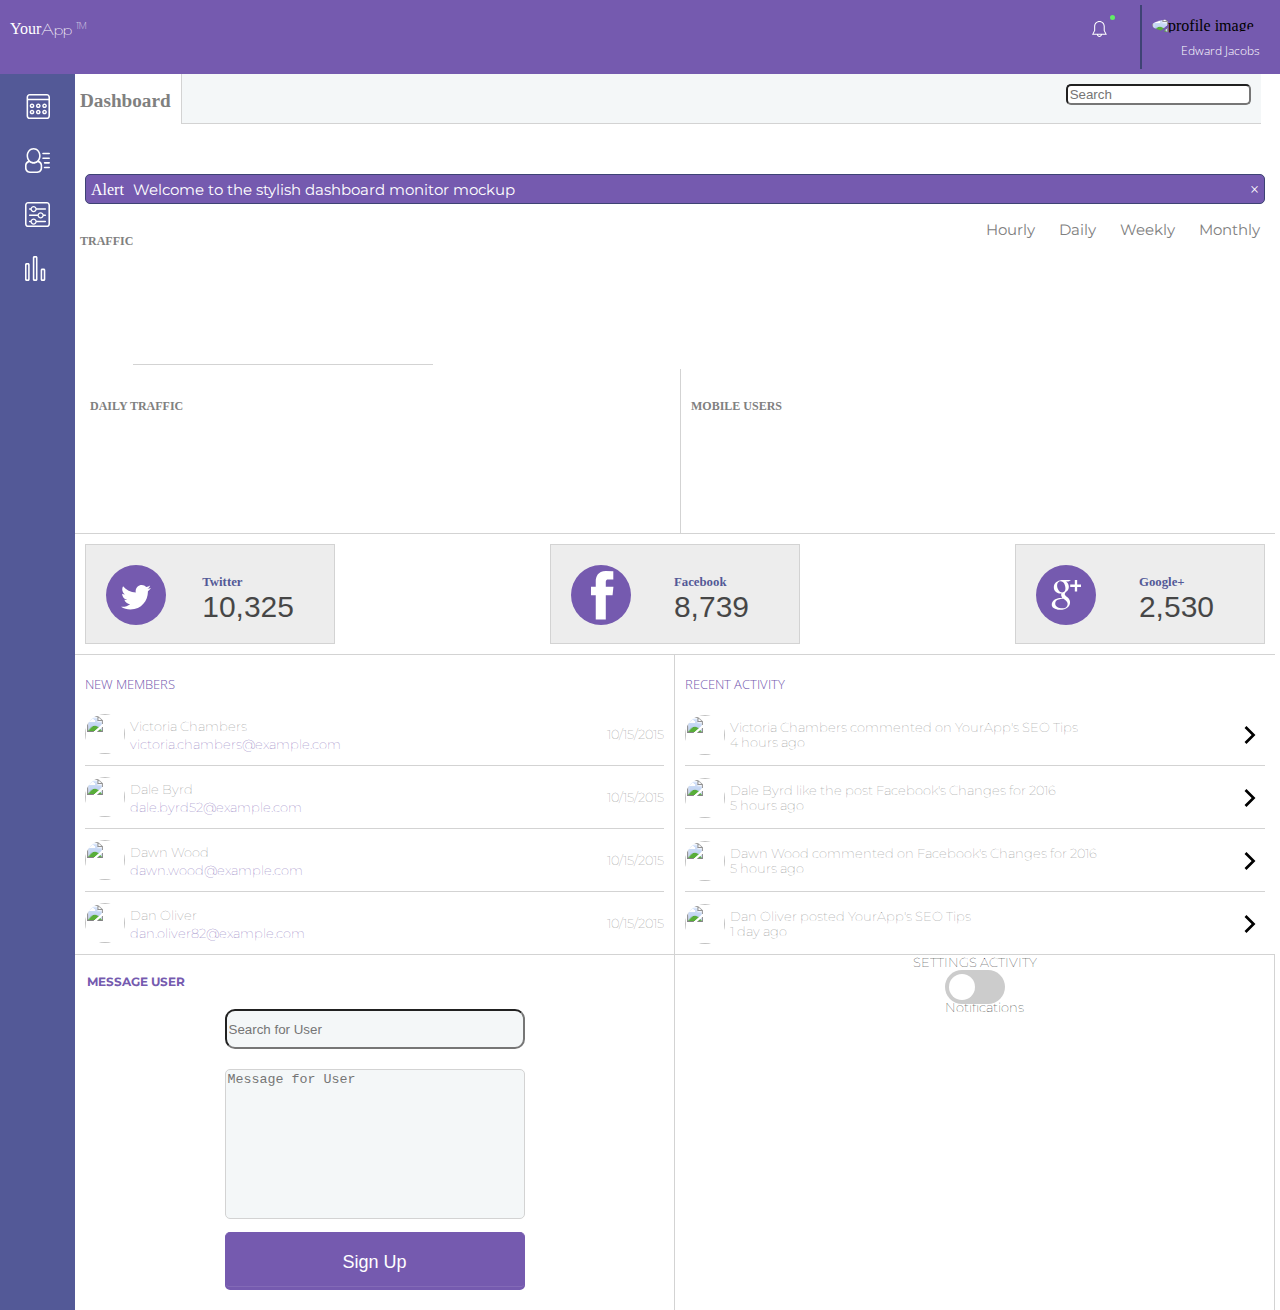
==== web_app_dashboard_v2/index.html @ 20ec3af7 "created search form" ====
<!doctype html>
<html lang="en">

<head>
  <meta charset="utf-8">
  <title>Web App Dashboard</title>
  <meta name="viewport" content="width=device-width, initial-scale=1.0">
  <link rel="stylesheet" href="normalize.css">
  <link rel="stylesheet" href="styles.css">
  <link href="https://fonts.googleapis.com/css?family=Open+Sans" rel="stylesheet">
  <link href='https://fonts.googleapis.com/css?family=Roboto+Slab:700,300' rel='stylesheet' type='text/css'>
  <link href="https://fonts.googleapis.com/css?family=Poiret+One" rel="stylesheet">
  <link href="https://fonts.googleapis.com/css?family=Montserrat" rel="stylesheet">
</head>

<body>

  <!- Header ->
  <header class='main-header'>
    <a class='header-your'>Your</a>
    <a class='header-app'>App
      <sup class='tm-header'>TM</sup>
    </a>
    <div class='header-avatar'>
      <img src="http://placeimg.com/400/400/any" alt="profile image" class="profile-image">
      <a class='name-header'>Edward Jacobs</a>
    </div>

    <div class='bell-container'>
      <span>
        <svg class='bell' xmlns="http://www.w3.org/2000/svg" viewBox="0 0 32 32">
          <path d="M24 18v-8c0-5.5-4.5-10-10-10S4 4.5 4 10v8l-4 8h9.1c.5 2.3 2.5 4 4.9 4s4.4-1.7 4.9-4H28l-4-8zM14 28c-1.3 0-2.4-.8-2.8-2h5.6c-.4 1.2-1.5 2-2.8 2zM3 24l3-6v-8c0-4.4 3.6-8 8-8s8 3.6 8 8v8l3 6H3z"
            fill="#fff" />
        </svg>
        <div class='bell-circle'></div>
      </span>
    </div>
  </header>
  <!- End of header ->

  <!- Main wrapper ->
  <div class='main-wrapper'>
    <!- Sidebar ->
    <div class='sidebar'>
      <nav class='nav-sidebar'>
        <a href='#'>
          <img src='icons/icon-dashboard.svg' alt='dashboard'>
        </a>
        <a href='#'>
          <img src='icons/icon-members.svg' alt='dashboard'>
        </a>
        <a href='#'>
          <img src='icons/icon-settings.svg' alt='dashboard'>
        </a>
        <a href='#'>
          <img src='icons/icon-visits.svg' alt='dashboard'>
        </a>
      </nav>
    </div>
    <!- End of sidebar ->

    <!- Main content div ->
    <div class='main-content'>

      <!- Dashboard Container ->

      <div class='dashboard-nav'>
        <div class='dashboard'>
          <h2>Dashboard</h2>
        </div>

        <form id='searchbox-form' action=''>
          <input id='search-nav' required type='text' placeholder='Search' results='0'>
        </form>
      </div>

      <div class='alert'>
        <span class='text-alert'>Alert</span>
        <span class='text-welcome'>Welcome to the stylish dashboard monitor mockup</span>
        <span class='closebtn' onclick="this.parentElement.style.display='none';">&times;</span>
      </div>

      <!- Traffic Container ->
      <div class='traffic-container'>
        <ul>
          <li>
            <a href='#'>Hourly</a>
            <a href='#'>Daily</a>
            <a href='#'>Weekly</a>
            <a href='#'>Monthly</a>
            <li>
        </ul>
        <div class='chart-title'>
          <h2>TRAFFIC</h2>
        </div>
        <canvas id="lineChart" height: '400' width: '400'></canvas>
      </div>

      <!- Flex container for daily and traffic charts ->
      <div class='container-flex'>
        <!- Daily Traffic container ->
        <div class='container-daily'>
          <div class='chart-title'>
            <h2>DAILY TRAFFIC</h2>
          </div>
          <canvas id="barChart"></canvas>
        </div>

        <!- Mobile container ->
        <div class='container-mobile'>
          <div class='chart-title'>
            <h2>MOBILE USERS</h2>
          </div>
          <canvas id='doughnutChart'></canvas>
        </div>

      </div>
      <!- End of dashboard and traffic container ->


      <!- Social media container ->
      <div class='container-social'>
        <div class='twitter-container'>
          <div class='twitter-stats'>
            <h3>Twitter</h3>
            <p class='twitter-followers'>10,325</p>
          </div>
          <div class='twitter-graphics-container'>
            <div class='twitter-svg-container'>
              <svg class='twitter-logo' xmlns="http://www.w3.org/2000/svg" viewBox="0 0 32 32">
                <path d="M32 3.1c-1.2.5-2.4.9-3.8 1 1.4-.8 2.4-2.1 2.9-3.6-1.3.8-2.7 1.3-4.2 1.6C25.8.8 24 0 22.2 0c-3.6 0-6.6 2.9-6.6 6.6 0 .5.1 1 .2 1.5-5.5-.3-10.3-2.9-13.6-6.9-.6 1-.9 2.1-.9 3.3 0 2.3 1.2 4.3 2.9 5.5-1.1 0-2.1-.3-3-.8v.1c0 3.2 2.3 5.8 5.3 6.4-.6.1-1.1.2-1.7.2-.4 0-.8 0-1.2-.1.8 2.6 3.3 4.5 6.1 4.6-2.2 1.8-5.1 2.8-8.2 2.8-.5 0-1.1 0-1.6-.1 2.9 1.9 6.4 3 10.1 3 12.1 0 18.7-10 18.7-18.7v-.8c1.3-1 2.4-2.2 3.3-3.5z"
                />
              </svg>
            </div>
          </div>
        </div>

        <div class='facebook-container'>
          <div class='facebook-stats'>
            <h3>Facebook</h3>
            <p class='facebook-followers'>8,739</p>
          </div>
          <div class='facebook-graphics-container'>
            <div class='facebook-svg-container'>
              <svg class='facebook-logo' height="56.693" width="56.693" xmlns="http://www.w3.org/2000/svg">
                <path d="M40.43 21.739h-7.645v-5.014c0-1.883 1.248-2.322 2.127-2.322h5.395V6.125l-7.43-.029c-8.248 0-10.125 6.174-10.125 10.125v5.518h-4.77v8.53h4.77v24.137h10.033V30.269h6.77l.875-8.53z"
                />
              </svg>
            </div>
          </div>
        </div>

        <div class='google-container'>
          <div class='google-stats'>
            <h3>Google+</h3>
            <p class='google-followers'>2,530</p>
          </div>
          <div class='google-graphics-container'>
            <div class='google-svg-container'>
              <svg class='google-logo' xmlns="http://www.w3.org/2000/svg" viewBox="0 0 32 32">
                <path d="M17.7 25.7c0-.3 0-.5-.1-.8-.1-.2-.1-.5-.2-.7-.1-.2-.2-.4-.3-.7-.2-.2-.3-.4-.4-.6-.1-.2-.3-.3-.5-.6l-.5-.5c-.1-.1-.3-.3-.6-.5s-.5-.4-.6-.4-.3-.2-.6-.4-.5-.4-.6-.4h-1c-.7 0-1.4 0-2 .1-.7.1-1.4.2-2.1.5-.7.2-1.3.5-1.9.9s-1 .8-1.3 1.4c-.3.6-.5 1.3-.5 2.1 0 .9.2 1.7.7 2.3.5.7 1.1 1.2 1.8 1.6s1.5.7 2.3.9 1.6.3 2.4.3c.8 0 1.5-.1 2.2-.2.7-.2 1.3-.4 1.9-.8.6-.3 1.1-.8 1.4-1.4.3-.6.5-1.3.5-2.1zM15.4 9.1c0-.8-.1-1.6-.3-2.5-.2-.9-.5-1.7-.9-2.5s-.9-1.5-1.6-2c-.7-.5-1.5-.8-2.3-.8-1.2 0-2.1.4-2.8 1.3-.7.9-1 1.9-1 3.2 0 .6.1 1.2.2 1.9s.4 1.3.7 2c.3.7.7 1.3 1.1 1.8.4.5.9 1 1.5 1.3.6.3 1.2.5 1.9.5 1.2 0 2.1-.4 2.7-1.2.5-.7.8-1.7.8-3zM12.9 0h8.4l-2.6 1.5h-2.6c.9.6 1.6 1.4 2.1 2.4S19 6 19 7.1c0 .9-.1 1.8-.4 2.5-.3.7-.7 1.3-1.1 1.8-.4.4-.8.9-1.3 1.2-.4.4-.8.8-1.1 1.2-.3.4-.4.8-.4 1.3 0 .3.1.7.3 1 .2.3.5.6.8.9.3.3.7.6 1.1.9.4.3.8.7 1.2 1.1.4.4.8.8 1.1 1.3.3.5.6 1 .8 1.6.2.6.3 1.3.3 2 0 2.1-.9 3.9-2.7 5.4-1.9 1.7-4.6 2.5-8.1 2.5-.8 0-1.5-.1-2.3-.2-.8-.1-1.6-.3-2.3-.6-.8-.3-1.5-.7-2.1-1.1-.6-.4-1.1-1-1.5-1.7C1 27.6.8 26.9.8 26c0-.8.2-1.6.7-2.6.4-.8 1-1.5 1.8-2.1.8-.6 1.8-1.1 2.8-1.4 1-.3 2-.5 3-.7.9-.1 1.9-.2 2.9-.3-.8-1.1-1.2-2-1.2-2.9v-.5c0-.1.1-.3.1-.4 0-.1.1-.2.2-.4s.1-.3.1-.4c-.5.1-1 .1-1.3.1-1.9 0-3.5-.6-4.9-1.9-1.4-1.3-2-2.8-2-4.7C3 6 3.6 4.4 4.8 3 6 1.7 7.5.8 9.3.4c1.2-.3 2.4-.4 3.6-.4zm19.9 4.9v2.5h-4.9v4.9h-2.5V7.4h-4.9V4.9h4.9V0h2.5v4.9h4.9z"
                />
              </svg>
            </div>
          </div>
        </div>
      </div>
      <!- End of social media container ->

      <!- Members flex container ->
      <div class='members-flex'>
        <!- New members container ->
        <div class='new-members'>
          <h3 id='members-text'>NEW MEMBERS</h3>

          <div class='member-div'>
            <div class='profile-info'>
              <img class='pic' src='https://randomuser.me/api/portraits/women/82.jpg'>
              <div class='contact-info'>
                <p class='name'>Victoria Chambers</p>
                <a class='email' href='victoria.chambers@example.com'>victoria.chambers@example.com</a>
              </div>
            </div>
            <p class='date'>10/15/2015</p>
          </div>

          <div class='member-div'>
            <div class='profile-info'>
              <img class='pic' src='https://randomuser.me/api/portraits/men/81.jpg'>
              <div class='contact-info'>
                <p class='name'>Dale Byrd</p>
                <a class='email' href='dale.byrd52@example.com>'>dale.byrd52@example.com</a>
              </div>
            </div>
            <p class='date'>10/15/2015</p>
          </div>

          <div class='member-div'>
            <div class='profile-info'>
              <img class='pic' src='https://randomuser.me/api/portraits/women/60.jpg'>
              <div class='contact-info'>
                <p class='name'>Dawn Wood</p>
                <a class='email' href='dawn.wood16@example.com>'>dawn.wood@example.com</a>
              </div>
            </div>
            <p class='date'>10/15/2015</p>
          </div>

          <div class='member-div-last'>
            <div class='profile-info'>
              <img class='pic' src='https://randomuser.me/api/portraits/men/25.jpg'>
              <div class='contact-info'>
                <p class='name'>Dan Oliver</p>
                <a class='email' href='dan.oliver82@example.com>'>dan.oliver82@example.com</a>
              </div>
            </div>
            <p class='date'>10/15/2015</p>
          </div>
        </div>
        <!- End of new members div ->

        <!- Recent activity container ->
        <div class='recent-activity'>
          <h3 id='activity-text'>RECENT ACTIVITY</h3>

          <div class='activity-div'>
            <div class='profile-info'>
              <img class='pic' src='https://randomuser.me/api/portraits/men/81.jpg'>
              <div class='contact-info'>
                <p class='comment'>Victoria Chambers commented on YourApp's SEO Tips</p>
                <p class='time'>4 hours ago</p>
              </div>
            </div>
            <img class='chevron' src='[data-uri]'
            />
          </div>

          <div class='activity-div'>
            <div class='profile-info'>
              <img class='pic' src='https://randomuser.me/api/portraits/men/81.jpg'>
              <div class='contact-info'>
                <p class='comment'>Dale Byrd like the post Facebook's Changes for 2016</p>
                <p class='time'>5 hours ago</p>
              </div>
            </div>
            <img src='[data-uri]'
            />
          </div>

          <div class='activity-div'>
            <div class='profile-info'>
              <img class='pic' src='https://randomuser.me/api/portraits/women/60.jpg'>
              <div class='contact-info'>
                <p class='comment'>Dawn Wood commented on Facebook's Changes for 2016</p>
                <p class='time'>5 hours ago</p>
              </div>
            </div>
            <img src='[data-uri]'
            />
          </div>

          <div class='activity-div-last'>
            <div class='profile-info'>
              <img class='pic' src='https://randomuser.me/api/portraits/men/25.jpg'>
              <div class='contact-info'>
                <p class='comment'>Dan Oliver posted YourApp's SEO Tips</p>
                <p class='time'>1 day ago</p>
              </div>
            </div>
            <img src='[data-uri]'
            />
          </div>
        </div>
        <!- End of members flex container ->
      </div>

      <!- Message user container form ->
      <div class='message-settings-flex'>
        <div class='message-div'>
          <form id='message-form' action='index.html' method='post'>

            <legend>
              <h2 class='message-user'>MESSAGE USER</h2>
            </legend>
            <div class='search-user'>
              <input required type='text' id='search-name' name='user_name' placeholder='Search for User'>
            </div>
            <div class='textarea'>
              <textarea id='other' name='user-bio' placeholder='Message for User'></textarea>
            </div>
            <button type="submit">Sign Up</button>
          </form>
        </div>

        <div class='settings-div'>
          <legend>
            <span class='settings-activity'>SETTINGS ACTIVITY</span>
          </legend>

          <form id='settings-form' action='index.html' method='post'>
            <div class='switch-div'>
              <label class='switch'>
                <label class='light'>Send Email Notifications</label>
                <input type='checkbox'>
                <span class='slider round'></span>
              </label>
            </div>
          </form>
        </div>
      </div>












    </div>
    <!- End of main wrapper ->













    <script src='https://cdnjs.cloudflare.com/ajax/libs/Chart.js/2.7.2/Chart.min.js'></script>
    <script src='app.js'></script>

</body>

</html>
---- web_app_dashboard_v2/styles.css ----
* {
  box-sizing: border-box;
}

/*---- Header ----*/

.main-wrapper {
	display: flex;
}

.main-content {
	display: flex;
	flex-direction: column;
	overflow: hidden;
}

.main-header{
	background: #755AAF;
	overflow: hidden;
	padding: 5px 10px;
	z-index: 2;
	width: 100%;
}

.clearfix {
  overflow: auto;
}

.header-your,
.header-app {
	color: #fff;
	float: left;
	padding: 15px 0px 10px 0px;
	text-align: center;
	z-index: 2;
}

.header-app {
	font-family: 'Poiret One', sans-serif;
}

.tm-header {
	font-size: 8px;
}

.header-avatar {
	float: right;
	padding: 10px;
	width: 130px;
	border-left: 2px solid #3e4374;
}

.name-header {
	float: right;
	padding-top: 7px;
	color: #fff;
	font-size: 12px;
	font-family: 'Open Sans', sans-serif;
	font-weight: lighter;
}

.bell-container {
	width: 50px;
	height: 50px;
	float: right;
	text-align: center;
}

.profile-image {
	width: 25px;
	height: 25px;
	border-radius: 50%;
	border-right: 5px;
	padding-top: 2px;
}

body {
	margin: 0;
	padding: 0;
	height: 100%;
}

/*---- Sidebar Navigation ----*/

.sidebar {
	background: #535997;
}

.nav-sidebar {
	width: 60px;
	margin-top: 20px;
	margin-left: 15px;
}

nav img {
	margin: 0 10px 25px 10px;
	width: 25px;
	height: 25px;
}

/*---- Header Icons ----*/

.bell {
	width: 17px;
	height: 17px;
	margin-top: 16px;
}

.bell-circle {
	border-radius: 50%;
	width:5px;
	height:5px;
	float: right;
	margin-top: 10px;
	margin-right: 25px;
	background-color: #61ED66;
}


/*---- Dashboard Search ----*/
.dashboard {
	float: left;
	margin: 0 10px 0 0;
	font-size: .8em;
	color: grey;
}

h2 {
	margin-left: 5px;
}

.dashboard-nav {
	height: 100px;
	display: flex;
	flex-direction: row;
}

#searchbox-form {
	float: right;
	height: 50px;
	width: 90%;
  padding: 10px 0px 10px 20px;
	background: #f4f7f8;
	border-bottom: 1px solid lightgrey;
	border-left: 1px solid lightgrey;
}

#search-nav {
	float: right;
	margin-right: 10px;
	border-radius: 5px;
}

.alert {
  border: 1px solid #3e4374;
	margin-left: 10px;
	margin-right: 10px;
  background-color: #755AAF;
  color: #fff;
  height: 30px;
  border-radius: 5px;
	line-height: 30px;
}

.text-alert {
  padding-left: 5px;
}

.text-welcome {
  font-family: 'Montserrat', sans-serif;
  font-size: 15px;
  padding-left: 5px;
}

.closebtn {
  float: right;
  padding-right: 5px;
}

/*---- Traffic Dashboard Chart ----*/

.traffic-container {
  max-width: 100%;
}

.chart-title {
	padding-top: 20px;
	padding-bottom: 10px;
	float: left;
	font-size: .5em;
	color: grey;
}

#lineChart {
  border-bottom: 1px solid lightgrey;
	padding-bottom: 10px;
}

.traffic-container ul {
	padding-left: 0;
}

.traffic-container li {
  list-style-type: none;
  text-align: center;
}

.traffic-container a {
	font-size: 15px;
  padding: 10px;
	font-family: 'Montserrat', sans-serif;
	text-decoration: none;
	color: grey;
}

.traffic-container a:hover {
	cursor: pointer;
	color: white;
  background-color: #14B897;
	border-radius: 10px;
	opacity: .7;
	transition: .5s ease;
}

/*---- DAILY TRAFFIC CHART ----*/

.container-daily {
	max-width: 100%;
	margin-left: 10px;
	justify-content: center;
	border-bottom: 1px solid lightgrey;
}

/*---- MOBILE CHART ----*/

.container-mobile {
	max-width: 100%;
	justify-content: center;
	padding-left: 5px;
	padding-bottom: 10px;
	border-bottom: 1px solid lightgrey;
}

.container-flex {
	margin-bottom: 10px;
	display: flex;
	flex-direction: column;
}

/*---- SOCIAL STATS ----*/

.container-social {
	max-width: 100%;
	align-items: center;
	display: flex;
	flex-direction: column;
	justify-content: space-between;
	border-bottom: 1px solid lightgrey;
}

.twitter-container {
	margin-left: 10px;
	width: 250px;
	height: 100px;
	border: 1px solid lightgrey;
	align-items: center;
	background-color: #EDEDED;
	margin-bottom: 10px;
}

.twitter-graphics-container {
	width: 200px;
	height: 80px;
	margin-left: 20px;
	margin-top: 20px;
	text-align: center;
}

.twitter-svg-container {
	width: 60px;
	height: 60px;
	background-color: #755AAF;
	border-radius: 50%;
}

.twitter-logo {
	width: 30px;
	height: 30px;
	fill: #fff;
	margin-top: 20px;
}

.twitter-stats {
	float: right;
	padding-right: 40px;
}

h3 {
	font-size: .8em;
	margin: 0 auto;
	margin-top: 30px;
	color: #535997;
}

.twitter-followers {
	font-size: 30px;
	margin-bottom: 30px;
	margin: 0 auto;
	font-family: 'Roboto', sans-serif;
	font-weight: lighter;
	opacity: .7;
}

.facebook-container {
	margin-left: 10px;
	width: 250px;
	height: 100px;
	border: 1px solid lightgrey;
	align-items: center;
	background-color: #EDEDED;
	margin-bottom: 10px;
}

.facebook-graphics-container {
	width: 200px;
	height: 80px;
	margin-left: 20px;
	margin-top: 20px;
	text-align: center;
}

.facebook-svg-container {
	width: 60px;
	height: 60px;
	background-color: #755AAF;
	border-radius: 50%;
}

.facebook-logo {
	fill: #fff;
}

.facebook-stats {
	float: right;
	padding-right: 50px;
}

.facebook-followers {
	font-size: 30px;
	margin-bottom: 30px;
	margin: 0 auto;
	font-family: 'Roboto', sans-serif;
	font-weight: lighter;
	opacity: .7;
}

.google-container {
	margin-left: 10px;
	width: 250px;
	height: 100px;
	border: 1px solid lightgrey;
	align-items: center;
	background-color: #EDEDED;
	margin-bottom: 10px;
}

.google-graphics-container {
	width: 200px;
	height: 80px;
	margin-left: 20px;
	margin-top: 20px;
	text-align: center;
}

.google-svg-container {
	width: 60px;
	height: 60px;
	background-color: #755AAF;
	border-radius: 50%;
}

.google-logo {
	width: 30px;
	height: 30px;
	fill: #fff;
	margin-top: 15px;
}

.google-stats {
	float: right;
	padding-right: 50px;
}

#members-header {
	float: left;
	font-size: .8em;
	margin: 0 auto;
	margin-top: 30px;
	color: #535997;
}

.google-followers {
	font-size: 30px;
	margin-bottom: 30px;
	margin: 0 auto;
	font-family: 'Roboto', sans-serif;
	font-weight: lighter;
	opacity: .7;
}

/*---- New Members and Recent Activity ----*/

.new-members {	
	max-width: 100%;
	border-right: 1px solid lightgrey;
	border-bottom: 1px solid lightgrey;
	font-weight: lighter;
	padding-left: 10px;
	display: flex;
	flex-direction: column;
	justify-content: space-between;
	font-family: 'Open Sans', sans-serif;
}

.recent-activity {
	max-width: 100%;
	padding-left: 10px;
	border-bottom: 1px solid lightgrey;
	font-weight: lighter;
	display: flex;
	flex-direction: column;
	justify-content: space-between;
	border-bottom: 1px solid lightgrey;

}

.member-div,
.activity-div {
	margin: 0 10px 10px 0;
	padding-bottom: 10px;
	display: flex;
	flex-direction: row;
	justify-content: space-between;
	font-family: 'Montserrat', sans-serif;
	border-bottom: 1px solid lightgrey;
}

.member-div-last {
	margin: 0 10px 10px 0;
	display: flex;
	flex-direction: row;
	justify-content: space-between;
	font-family: 'Montserrat', sans-serif;
	border-bottom: none;
}

.activity-div-last {
	margin: 0 10px 10px 0;
	display: flex;
	flex-direction: row;
	justify-content: space-between;
	font-family: 'Montserrat', sans-serif;
	border-bottom: none;
}

.profile-info {
	display: flex;
}

.contact-info {
	padding-top: 5px;

}

.pic {
	width: 40px;
	height: 40px;
	border-radius: 50%;
	margin-right: 5px;
}

#members-text,
#activity-text {
	margin: 20px 0 20px 0;
	text-align: left;
	font-weight: lighter;
	font-size: .8em;
	color: #755AAF;
}

.date {
	font-size: .8em;
	color: grey;
}

.name {
	text-align: left;
	margin: 0 auto;
	font-family: 'Montserrat', sans-serif;
	font-size: .8em;
	color: grey;
}

.email {
	text-decoration: none;
	font-family: 'Montserrat', sans-serif;
	font-size: .8em;
	color: #755AAF;
}

.comment {
	text-align: left;
	margin: 0 auto;
	font-family: 'Montserrat', sans-serif;
	font-size: .8em;
	color: grey;
}

.time {
	color: grey;
	font-family: 'Montserrat', sans-serif;
	font-size: .8em;
	margin: 0 auto;
}

img .chevron {
	fill: #535997; 
}

/*---- Message Search Form ----*/

.message-settings-flex {
	display: flex;
	flex-direction: column;
}

.message-div {
	width: 100%;
	font-family: 'Montserrat', sans-serif;
	font-weight: lighter;
	font-size: .8em;
	border-right: 1px solid lightgrey;
	text-align: center;
	
}

#message-form {
	margin: 10px auto;
	background: #fff;
}

#search-name {
	width: 300px;
	height: 40px;
	margin-bottom: 20px;
	border-radius: 10px;
	background-color: #f4f7f8;
}

.message-user {
	margin: 20px 0 20px 10px;
	font-size: .9em;
	font-family: 'Montserrat', sans-serif;
	color: #755AAF;
	text-align: left;
}

button {
  padding: 19px 39px 35px 39px;
  color: #FFF;
  background-color: #755AAF;
  font-size: 18px;
  text-align: center;
  font-style: normal;
  border-radius: 5px;
	width: 300px;
	height: 50px;
  border: 1px solid #755AAF;
  border-width: 1px 1px 3px;
  box-shadow: 0 -1px 0 rgba(255,255,255,0.1) inset;
  margin-bottom: 10px;
  opacity: 1;
  transition: 1s;
}

textarea {
	border-radius: 5px;
	width: 300px;
	height: 150px;
	background-color: #f4f7f8;
	border: 1px solid lightgrey;
	margin-bottom: 10px;
}

.settings-div {
	width: 100%;	
	font-family: 'Montserrat', sans-serif;
	font-weight: lighter;
	font-size: .8em;
	border-right: 1px solid lightgrey;
	text-align: center;
}

/*---- Settings Form ----*/

/* The switch - the box around the slider */
.switch {
  position: relative;
  display: inline-block;
  width: 60px;
  height: 34px;
}

.settings-activity {
	text-align: left;
}

/* Hide default HTML checkbox */
.switch input {display:none;}

.switch-div {
	display: inline;
}
/* The slider */
.slider {
  position: absolute;
  cursor: pointer;
  top: 0;
  left: 0;
  right: 0;
  bottom: 0;
  background-color: #ccc;
  -webkit-transition: .4s;
  transition: .4s;
}

.slider:before {
  position: absolute;
  content: "";
  height: 26px;
  width: 26px;
  left: 4px;
  bottom: 4px;
  background-color: white;
  -webkit-transition: .4s;
  transition: .4s;
}

input:checked + .slider {
  background-color: #2196F3;
}

input:focus + .slider {
  box-shadow: 0 0 1px #2196F3;
}

input:checked + .slider:before {
  -webkit-transform: translateX(26px);
  -ms-transform: translateX(26px);
  transform: translateX(26px);
}

/* Rounded sliders */
.slider.round {
  border-radius: 34px;
}

.slider.round:before {
  border-radius: 50%;
}

/*---- Media ----*/

 @media (min-width: 768px) {
	.traffic-container ul {
		list-style-type: none;
		float: right;
		padding-right: 5px;
	}
	.container-daily {
		width: 50%;
		border-bottom: none;
	}
	.container-mobile {
		width: 50%;
		border-left: 1px solid lightgrey;
		border-bottom: none;
	}
	.container-flex {
		display: flex;
		flex-direction: row;
		border-bottom: 1px solid lightgrey;
	}
	.container-social {
		max-width: 100%;
		margin-right: 0 auto;
		display: flex;
		flex-direction: row;
		justify-content: space-between;
	}
	.google-container {
		margin: 0 10px 10px 10px;
		width: 250px;
		height: 100px;
		border: 1px solid lightgrey;
		align-items: center;
		background-color: #EDEDED;
	}
	.new-members {
		width: 600px;
		height: 300px;
		border-right: 1px solid lightgrey;
		border-bottom: 1px solid lightgrey;
		font-weight: lighter;
		margin-right: 0 auto;
		display: flex;
		flex-direction: column;
	}
	.recent-activity {
		width: 600px;
		height: 300px;
		font-weight: lighter;
		margin-left: 0;
		display: flex;
		flex-direction: column;
		justify-content: space-between;
		font-family: 'Open Sans', sans-serif;
		border-bottom: 1px solid lightgrey;
		font-weight: lighter;
		padding-left: 10px;
	}
	.members-flex {
		display: flex;
		flex-direction: row;
	}
	textarea {
		resize: none;
	}
	.message-settings-flex {
		display: flex;
		flex-direction: row;
	}
	.settings-div,
	.message-div {
		width: 50%;
		font-family: 'Montserrat', sans-serif;
		font-weight: lighter;
		font-size: .8em;
		border-right: 1px solid lightgrey;
		text-align: center;
	}
}

@media (min-width: 1024px) {

}
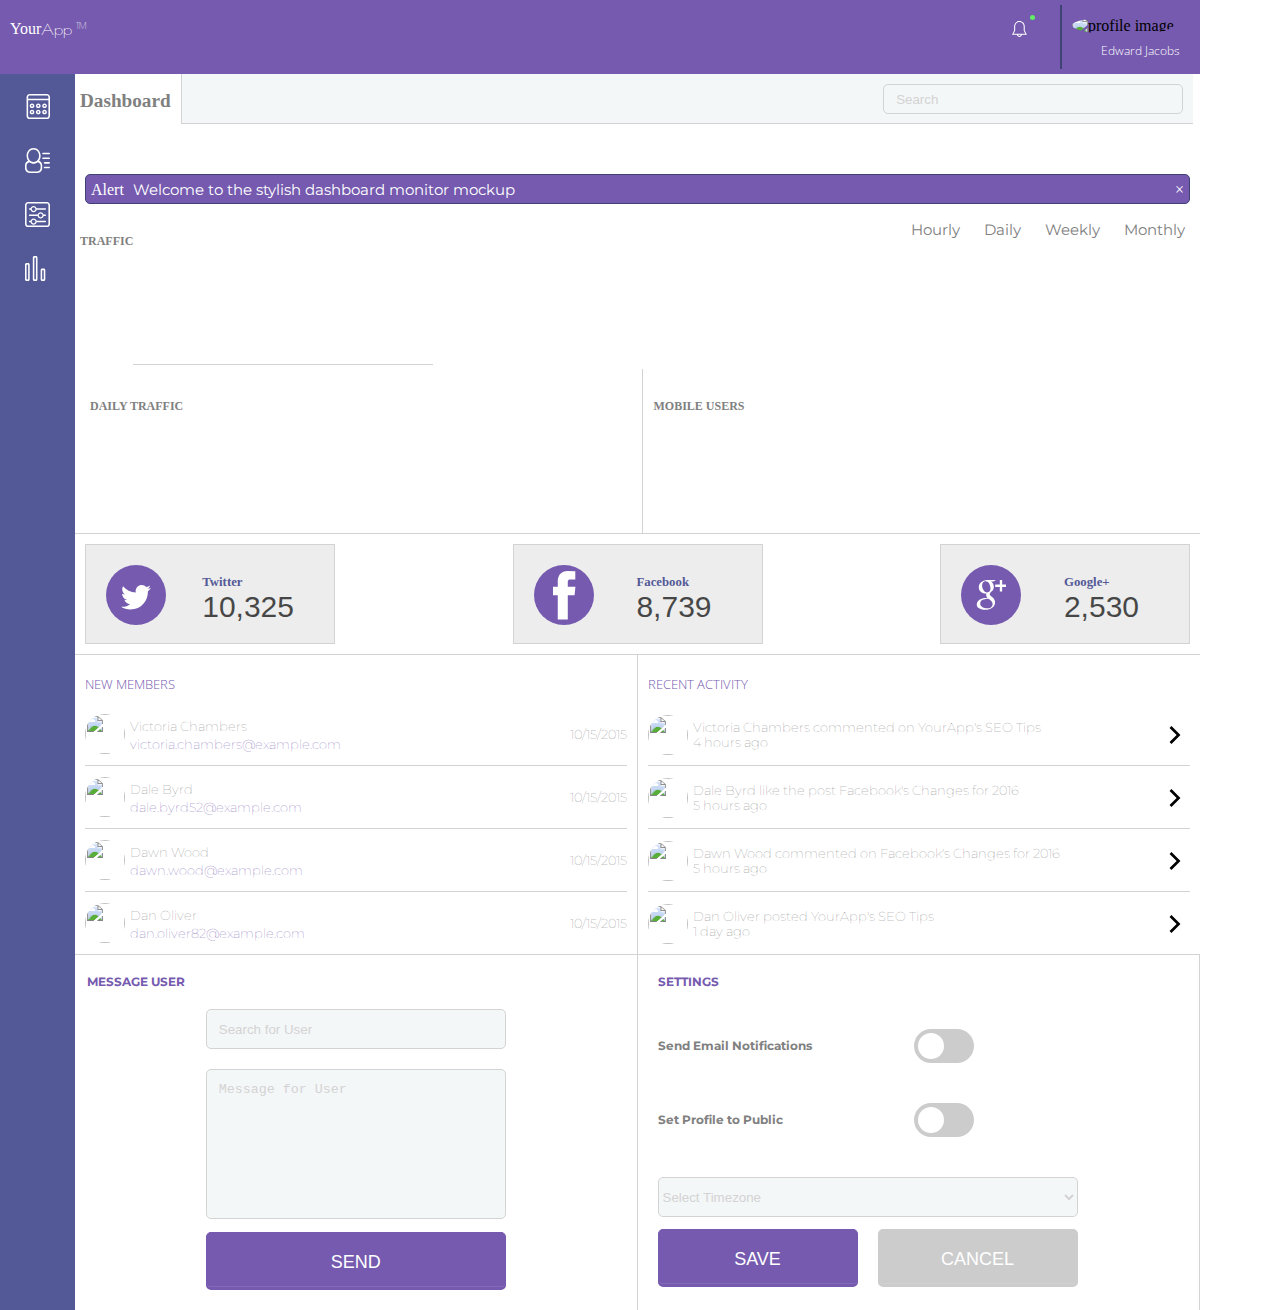
==== commit 8f17d7fc: "added settings container" ====
--- a/web_app_dashboard_v2/index.html
+++ b/web_app_dashboard_v2/index.html
@@ -288,23 +288,55 @@
             <div class='textarea'>
               <textarea id='other' name='user-bio' placeholder='Message for User'></textarea>
             </div>
-            <button type="submit">Sign Up</button>
+            <button type="submit">SEND</button>
           </form>
         </div>
 
         <div class='settings-div'>
-          <legend>
-            <span class='settings-activity'>SETTINGS ACTIVITY</span>
-          </legend>
+          <!- Settings div ->
+
+          <h2 class='settings-activity'>SETTINGS</h2>
+
 
           <form id='settings-form' action='index.html' method='post'>
             <div class='switch-div'>
+              <h2 class='light'>Send Email Notifications</h2>
               <label class='switch'>
-                <label class='light'>Send Email Notifications</label>
+                <input type='checkbox'>
+                <span class='slider round'></span>
+                <span class='slider-inner'></span>
+              </label>
+            </div>
+
+            <div class='switch-div'>
+              <h2 class='light'>Set Profile to Public</h2>
+              <label class='switch'>
                 <input type='checkbox'>
                 <span class='slider round'></span>
               </label>
             </div>
+
+            <div class='dropdown-button-div'>
+              <div class='select-timezone'>
+                <select id='timezone' name='user_timezone' class='input-text'>
+                  <option disabled selected='selected'>Select Timezone</option>
+                  <option value="UTC-11">Samoa Standard Time</option>
+                  <option value="UTC-10">Hawaii-Aleutian Standard Time</option>
+                  <option value="UTC-9">Alaska Standard Time</option>
+                  <option value="UTC-7">Mountain Standard Time</option>
+                  <option value="UTC-5">Eastern Standard Time</option>
+                  <option value="UTC-4">Atlantic Standard Time</option>
+                  <option value="UTC+10">Chamorro Standard Time</option>
+                  <option value="UTC+12">Wake Island Time Zone</option>
+                  <option value="UTC-8">Pacific Standard Time</option>
+                </select>
+              </div>
+
+              <div class='btn-group'>
+                <button class='save' type="save">SAVE</button>
+                <button class='cancel' type="cancel">CANCEL</button>
+              </div>
+            </div>
           </form>
         </div>
       </div>
--- a/web_app_dashboard_v2/styles.css
+++ b/web_app_dashboard_v2/styles.css
@@ -1,5 +1,9 @@
 * {
   box-sizing: border-box;
+}
+
+body {
+	max-width: 1200px;
 }
 
 /*---- Header ----*/
@@ -148,6 +152,7 @@
 #search-nav {
 	float: right;
 	margin-right: 10px;
+	
 	border-radius: 5px;
 }
 
@@ -535,7 +540,7 @@
 }
 
 .message-div {
-	width: 100%;
+	max-width: 600px;
 	font-family: 'Montserrat', sans-serif;
 	font-weight: lighter;
 	font-size: .8em;
@@ -553,7 +558,7 @@
 	width: 300px;
 	height: 40px;
 	margin-bottom: 20px;
-	border-radius: 10px;
+	border-radius: 5px;
 	background-color: #f4f7f8;
 }
 
@@ -592,13 +597,13 @@
 	margin-bottom: 10px;
 }
 
-.settings-div {
-	width: 100%;	
-	font-family: 'Montserrat', sans-serif;
-	font-weight: lighter;
-	font-size: .8em;
-	border-right: 1px solid lightgrey;
-	text-align: center;
+::placeholder {
+	color: lightgrey;
+	padding-left: 10px;
+}
+
+textarea::placeholder {
+	padding-top: 10px;
 }
 
 /*---- Settings Form ----*/
@@ -612,7 +617,11 @@
 }
 
 .settings-activity {
-	text-align: left;
+	margin: 20px 0 20px 0;
+	padding-left: 20px;
+	font-size: .9em;
+	text-align: left;
+	color: #755AAF;
 }
 
 /* Hide default HTML checkbox */
@@ -646,8 +655,14 @@
   transition: .4s;
 }
 
+.slider-inner:before {
+	content: 'ON';
+	padding-left: 10px;
+	color: #fff;
+}
+
 input:checked + .slider {
-  background-color: #2196F3;
+	background-color: #2196F3;
 }
 
 input:focus + .slider {
@@ -657,16 +672,113 @@
 input:checked + .slider:before {
   -webkit-transform: translateX(26px);
   -ms-transform: translateX(26px);
-  transform: translateX(26px);
+	transform: translateX(26px);
 }
 
 /* Rounded sliders */
 .slider.round {
-  border-radius: 34px;
+	border-radius: 34px;
+	text-align: left;
 }
 
 .slider.round:before {
   border-radius: 50%;
+}
+
+.light {
+	font-size: .9em;
+	padding: 10px 10px 0 0;
+	margin: 0;
+	text-align: left;
+	font-family: 'Montserrat', sans-serif;
+	color: grey;
+}
+
+.settings-div {
+	max-width: 600px;	
+	font-family: 'Montserrat', sans-serif;
+	font-weight: lighter;
+	font-size: .8em;
+	border-right: 1px solid lightgrey;
+	display: flex;
+	flex-direction: column;
+}
+
+.switch-div {
+	max-width: 60%;
+	display: flex;
+	flex-direction: row;
+	justify-content: space-between;
+	padding: 20px 0 20px 20px;
+}
+
+input[type='text'],
+select {
+	border-radius: 5px;
+	width: 300px;
+	height: 30px;
+	background-color: #f4f7f8;
+	border: 1px solid lightgrey;
+	margin-bottom: 10px;
+}
+
+.select-timezone {
+	text-align: left;
+	display: flex;
+	padding: 20px 0 12px 0;
+}
+
+.input-text {
+	color: lightgrey;
+	height: 40px;
+	margin-bottom: 0;
+	width: 420px;
+}
+
+.dropdown-button-div {
+	text-align: left;
+	margin-left: 20px;
+	margin-right: 20px;
+
+}
+
+.btn-group  {
+	text-align: left;
+	display: flex;
+	flex-direction: row;
+}
+
+button.save {
+	margin-right: 10px;
+	margin-left: 0;
+	background-color: #755AAF;
+	border: 1px solid #755AAF;
+  border-width: 1px 1px 3px;
+  box-shadow: 0 -1px 0 rgba(255,255,255,0.1) inset;
+  opacity: 1;
+  transition: 1s;
+}
+
+button.cancel {
+	margin-left: 10px;
+	background-color: #ccc;
+	border: 1px solid #ccc;
+  border-width: 1px 1px 3px;
+  box-shadow: 0 -1px 0 rgba(255,255,255,0.1) inset;
+  opacity: 1;
+  transition: 1s;
+}
+
+button.save,
+button.cancel {
+	padding: 19px 39px 35px 39px;
+  color: #FFF;
+  font-size: 18px;
+  text-align: center;
+  font-style: normal;
+  border-radius: 5px;
+	width: 200px;
+	height: 50px;
 }
 
 /*---- Media ----*/
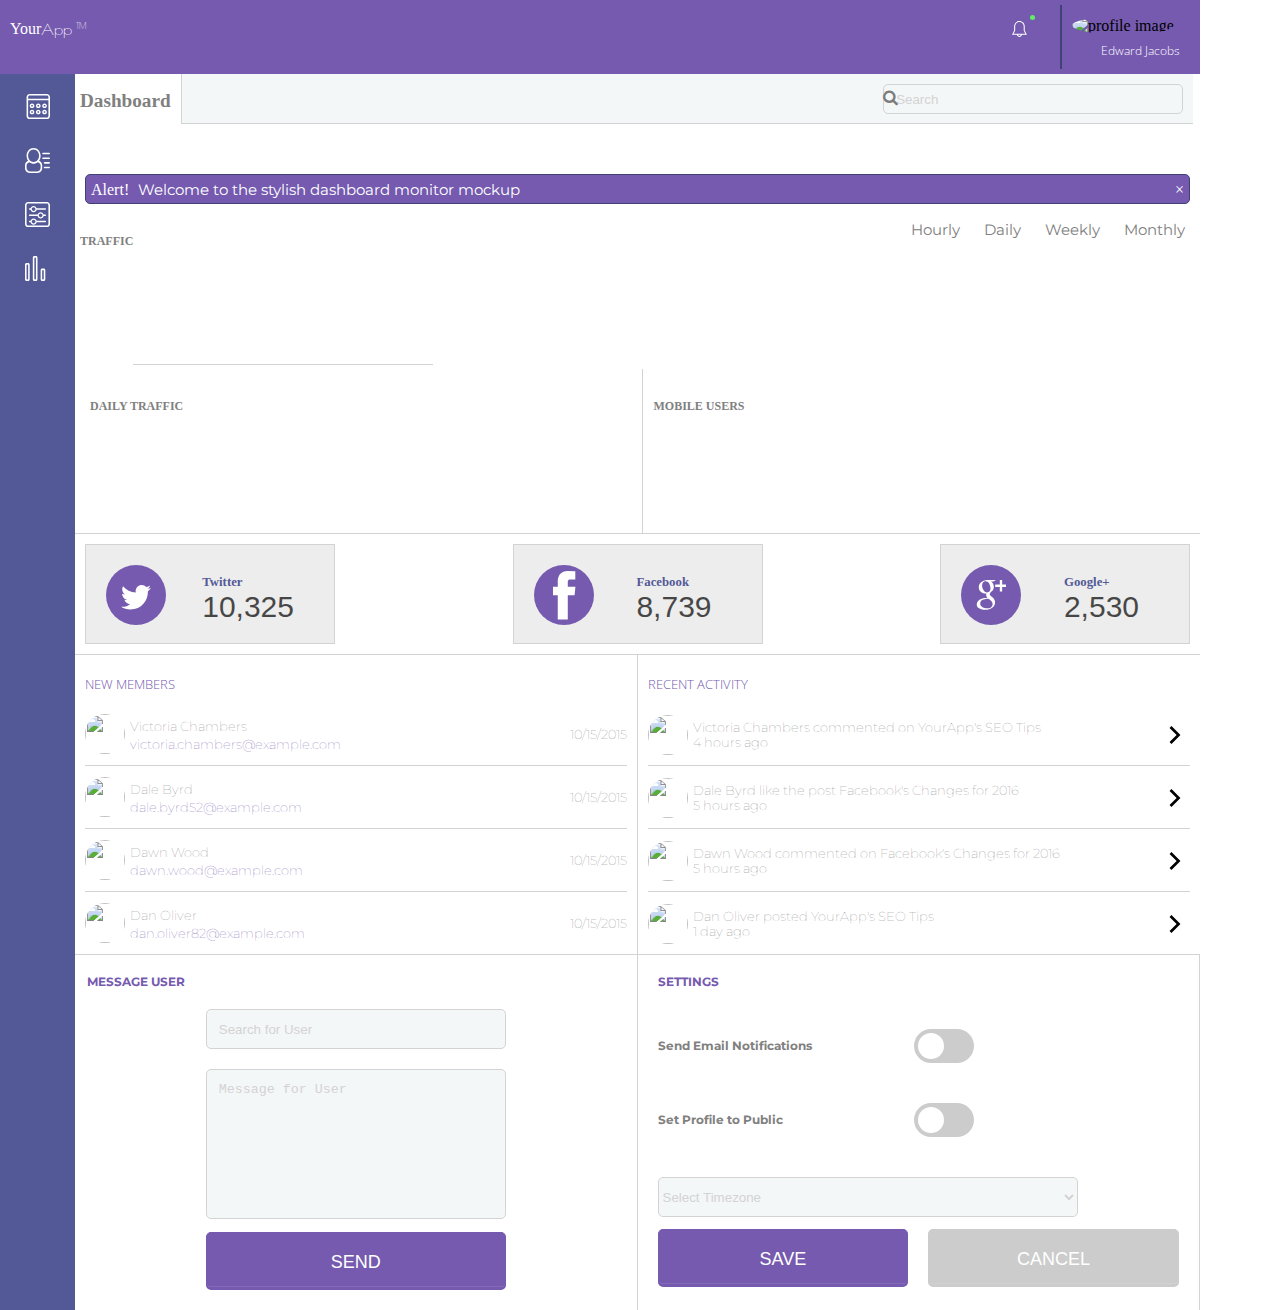
==== commit fa4e128e: "search box update" ====
--- a/web_app_dashboard_v2/index.html
+++ b/web_app_dashboard_v2/index.html
@@ -11,6 +11,7 @@
   <link href='https://fonts.googleapis.com/css?family=Roboto+Slab:700,300' rel='stylesheet' type='text/css'>
   <link href="https://fonts.googleapis.com/css?family=Poiret+One" rel="stylesheet">
   <link href="https://fonts.googleapis.com/css?family=Montserrat" rel="stylesheet">
+  <link href="https://maxcdn.bootstrapcdn.com/font-awesome/4.2.0/css/font-awesome.min.css" rel="stylesheet" />
 </head>
 
 <body>
@@ -70,12 +71,15 @@
         </div>
 
         <form id='searchbox-form' action=''>
-          <input id='search-nav' required type='text' placeholder='Search' results='0'>
+          <div class='searchbox-div'>
+            <input id="search-nav" required type='text' placeholder='Search' results='0'/>
+            <i id="filtersubmit" class="fa fa-search"></i>
+          </div>
         </form>
       </div>
 
       <div class='alert'>
-        <span class='text-alert'>Alert</span>
+        <span class='text-alert'>Alert!</span>
         <span class='text-welcome'>Welcome to the stylish dashboard monitor mockup</span>
         <span class='closebtn' onclick="this.parentElement.style.display='none';">&times;</span>
       </div>
@@ -288,7 +292,7 @@
             <div class='textarea'>
               <textarea id='other' name='user-bio' placeholder='Message for User'></textarea>
             </div>
-            <button type="submit">SEND</button>
+            <button class='send' type="submit">SEND</button>
           </form>
         </div>
 
@@ -365,8 +369,7 @@
 
 
 
-
-
+    <script src="https://ajax.googleapis.com/ajax/libs/jquery/2.1.1/jquery.min.js"></script>
     <script src='https://cdnjs.cloudflare.com/ajax/libs/Chart.js/2.7.2/Chart.min.js'></script>
     <script src='app.js'></script>
 
--- a/web_app_dashboard_v2/styles.css
+++ b/web_app_dashboard_v2/styles.css
@@ -4,6 +4,9 @@
 
 body {
 	max-width: 1200px;
+	margin: 0;
+	padding: 0;
+	height: 100%;
 }
 
 /*---- Header ----*/
@@ -18,11 +21,10 @@
 	overflow: hidden;
 }
 
-.main-header{
+.main-header {
 	background: #755AAF;
 	overflow: hidden;
 	padding: 5px 10px;
-	z-index: 2;
 	width: 100%;
 }
 
@@ -36,7 +38,6 @@
 	float: left;
 	padding: 15px 0px 10px 0px;
 	text-align: center;
-	z-index: 2;
 }
 
 .header-app {
@@ -78,29 +79,12 @@
 	padding-top: 2px;
 }
 
-body {
-	margin: 0;
-	padding: 0;
-	height: 100%;
-}
-
 /*---- Sidebar Navigation ----*/
 
-.sidebar {
-	background: #535997;
-}
-
-.nav-sidebar {
-	width: 60px;
-	margin-top: 20px;
-	margin-left: 15px;
-}
-
-nav img {
-	margin: 0 10px 25px 10px;
-	width: 25px;
-	height: 25px;
-}
+
+
+
+
 
 /*---- Header Icons ----*/
 
@@ -149,11 +133,24 @@
 	border-left: 1px solid lightgrey;
 }
 
+.searchbox-div {
+	
+}
+
 #search-nav {
 	float: right;
 	margin-right: 10px;
-	
 	border-radius: 5px;
+}
+
+#filtersubmit {
+	float: right;
+  z-index: 1;
+	top: 1px;
+  color: #7B7B7B;
+  cursor: pointer;
+	width: 0;
+	padding-top: 5px;
 }
 
 .alert {
@@ -221,9 +218,9 @@
 .traffic-container a:hover {
 	cursor: pointer;
 	color: white;
-  background-color: #14B897;
+	background-color: #755AAF;
 	border-radius: 10px;
-	opacity: .7;
+	opacity: .5;
 	transition: .5s ease;
 }
 
@@ -771,19 +768,34 @@
 
 button.save,
 button.cancel {
+	width: 50%;
 	padding: 19px 39px 35px 39px;
   color: #FFF;
   font-size: 18px;
   text-align: center;
   font-style: normal;
   border-radius: 5px;
-	width: 200px;
+	
 	height: 50px;
 }
 
 /*---- Media ----*/
 
  @media (min-width: 768px) {
+	
+	.sidebar {
+		background: #535997;
+	}
+	.nav-sidebar {
+		width: 60px;
+		margin-top: 20px;
+		margin-left: 15px;
+	}
+	nav img {
+		margin: 0 10px 25px 10px;
+		width: 25px;
+		height: 25px;
+	}
 	.traffic-container ul {
 		list-style-type: none;
 		float: right;
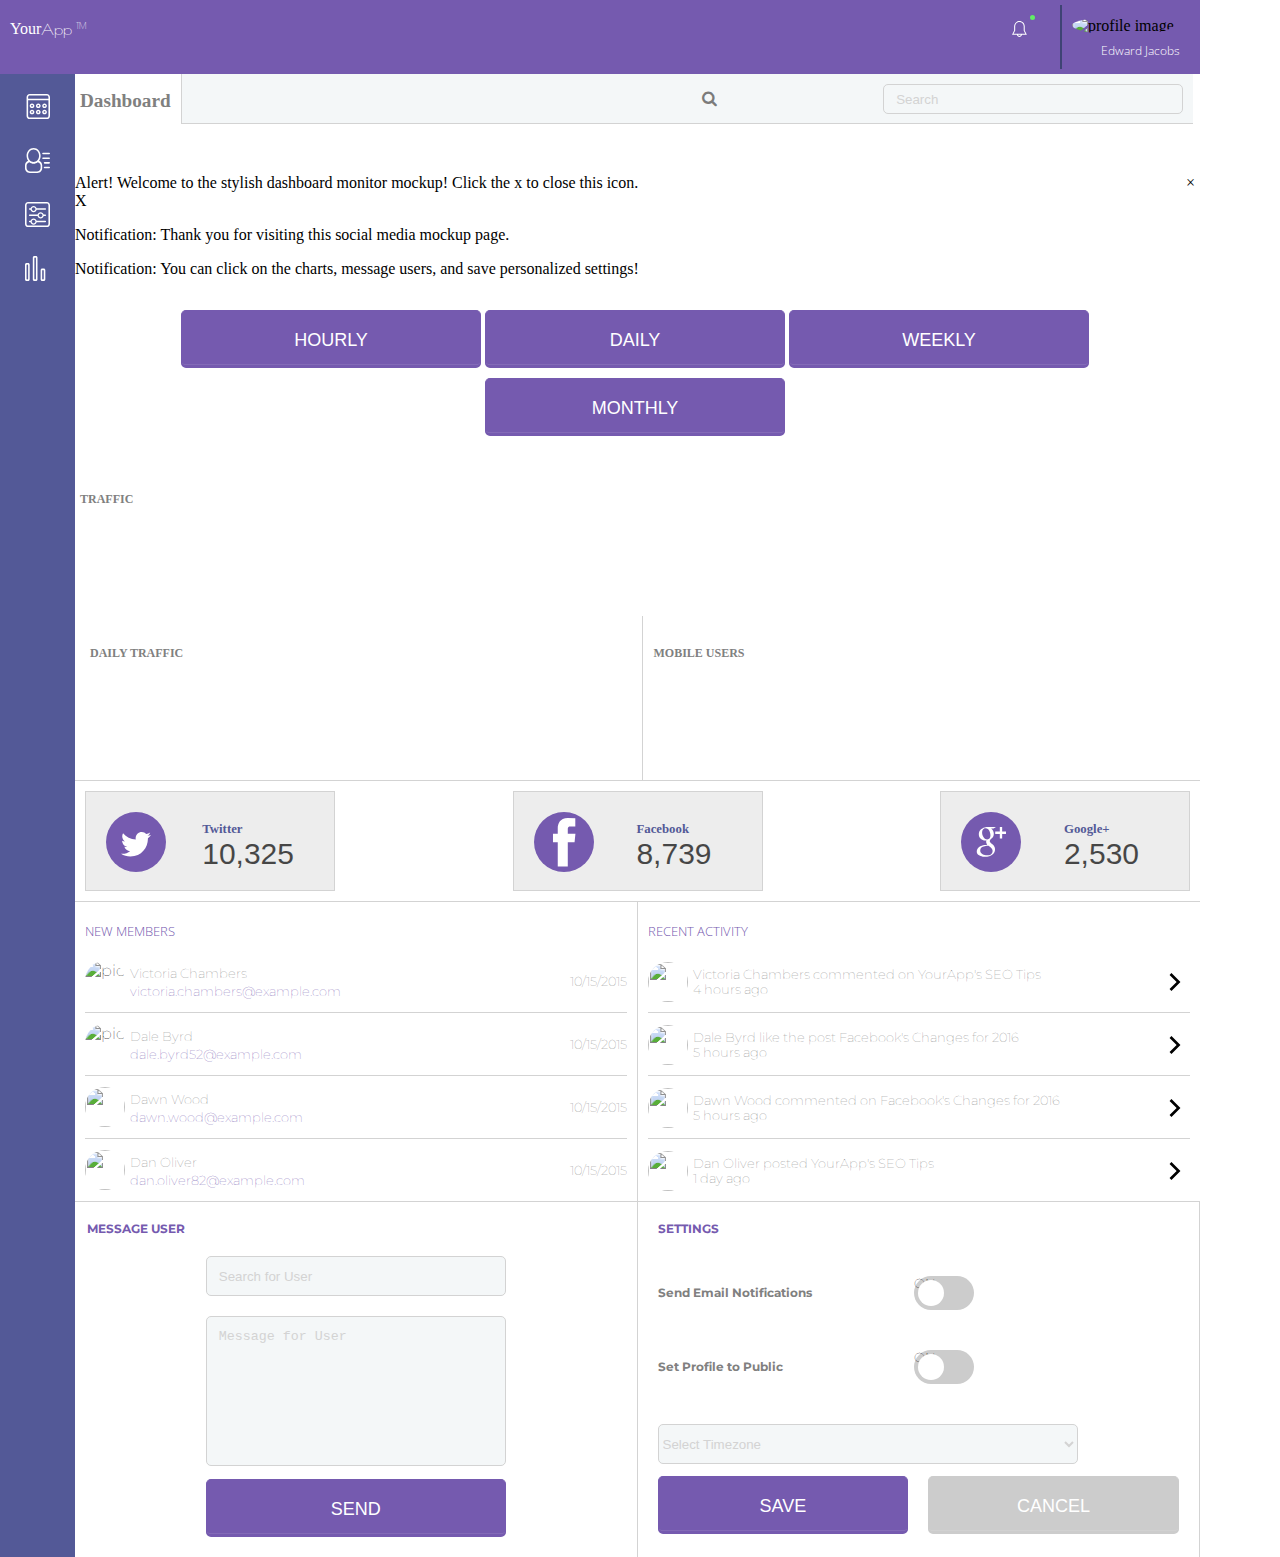
==== commit 42bd5624: "fixing errors" ====
--- a/web_app_dashboard_v2/index.html
+++ b/web_app_dashboard_v2/index.html
@@ -12,11 +12,13 @@
   <link href="https://fonts.googleapis.com/css?family=Poiret+One" rel="stylesheet">
   <link href="https://fonts.googleapis.com/css?family=Montserrat" rel="stylesheet">
   <link href="https://maxcdn.bootstrapcdn.com/font-awesome/4.2.0/css/font-awesome.min.css" rel="stylesheet" />
+
+
 </head>
 
 <body>
 
-  <!- Header ->
+  <!-- Header -->
   <header class='main-header'>
     <a class='header-your'>Your</a>
     <a class='header-app'>App
@@ -28,20 +30,20 @@
     </div>
 
     <div class='bell-container'>
-      <span>
+      <div>
         <svg class='bell' xmlns="http://www.w3.org/2000/svg" viewBox="0 0 32 32">
           <path d="M24 18v-8c0-5.5-4.5-10-10-10S4 4.5 4 10v8l-4 8h9.1c.5 2.3 2.5 4 4.9 4s4.4-1.7 4.9-4H28l-4-8zM14 28c-1.3 0-2.4-.8-2.8-2h5.6c-.4 1.2-1.5 2-2.8 2zM3 24l3-6v-8c0-4.4 3.6-8 8-8s8 3.6 8 8v8l3 6H3z"
             fill="#fff" />
         </svg>
         <div class='bell-circle'></div>
-      </span>
+      </div>
     </div>
   </header>
-  <!- End of header ->
-
-  <!- Main wrapper ->
+  <!-- End of header -->
+
+  <!-- Main wrapper -->
   <div class='main-wrapper'>
-    <!- Sidebar ->
+    <!-- Sidebar -->
     <div class='sidebar'>
       <nav class='nav-sidebar'>
         <a href='#'>
@@ -58,51 +60,59 @@
         </a>
       </nav>
     </div>
-    <!- End of sidebar ->
-
-    <!- Main content div ->
+    <!-- End of sidebar -->
+
+    <!-- Main content div -->
     <div class='main-content'>
 
-      <!- Dashboard Container ->
+      <!-- Dashboard Container -->
 
       <div class='dashboard-nav'>
         <div class='dashboard'>
           <h2>Dashboard</h2>
         </div>
 
-        <form id='searchbox-form' action=''>
+        <form id='searchbox-form' action='post'>
           <div class='searchbox-div'>
-            <input id="search-nav" required type='text' placeholder='Search' results='0'/>
+            <input id="search-nav" required type='text' placeholder='Search'/>
             <i id="filtersubmit" class="fa fa-search"></i>
           </div>
         </form>
       </div>
 
-      <div class='alert'>
-        <span class='text-alert'>Alert!</span>
-        <span class='text-welcome'>Welcome to the stylish dashboard monitor mockup</span>
+      <div class="trigger_popup_fricc">Alert! Welcome to the stylish dashboard monitor mockup! Click the x to close this icon.
         <span class='closebtn' onclick="this.parentElement.style.display='none';">&times;</span>
       </div>
-
-      <!- Traffic Container ->
+      <div class="hover_bkgr_fricc">
+        <span class="helper"></span>
+        <div>
+          <div class="popupCloseButton">X</div>
+          <p>Notification: Thank you for visiting this social media mockup page.
+            <br />
+          </p>
+          <p>Notification: You can click on the charts, message users, and save personalized settings!</p>
+        </div>
+      </div>
+
+      <!-- Traffic Container -->
       <div class='traffic-container'>
         <ul>
           <li>
-            <a href='#'>Hourly</a>
-            <a href='#'>Daily</a>
-            <a href='#'>Weekly</a>
-            <a href='#'>Monthly</a>
-            <li>
+            <button class='traffic-button' id='0' type='button'>HOURLY</button>
+            <button class='traffic-button' id='1' type='button'>DAILY</button>
+            <button class='traffic-button' id='2' type='button'>WEEKLY</button>
+            <button class='traffic-button' id='3' type='button'>MONTHLY</button>
+          </li>
         </ul>
         <div class='chart-title'>
           <h2>TRAFFIC</h2>
         </div>
-        <canvas id="lineChart" height: '400' width: '400'></canvas>
-      </div>
-
-      <!- Flex container for daily and traffic charts ->
+        <canvas id="traffic"></canvas>
+      </div>
+
+      <!-- Flex container for daily and traffic charts -->
       <div class='container-flex'>
-        <!- Daily Traffic container ->
+        <!-- Daily Traffic container -->
         <div class='container-daily'>
           <div class='chart-title'>
             <h2>DAILY TRAFFIC</h2>
@@ -110,7 +120,7 @@
           <canvas id="barChart"></canvas>
         </div>
 
-        <!- Mobile container ->
+        <!-- Mobile container -->
         <div class='container-mobile'>
           <div class='chart-title'>
             <h2>MOBILE USERS</h2>
@@ -119,10 +129,10 @@
         </div>
 
       </div>
-      <!- End of dashboard and traffic container ->
-
-
-      <!- Social media container ->
+      <!-- End of dashboard and traffic container -->
+
+
+      <!-- Social media container -->
       <div class='container-social'>
         <div class='twitter-container'>
           <div class='twitter-stats'>
@@ -169,17 +179,17 @@
           </div>
         </div>
       </div>
-      <!- End of social media container ->
-
-      <!- Members flex container ->
+      <!-- End of social media container -->
+
+      <!-- Members flex container -->
       <div class='members-flex'>
-        <!- New members container ->
+        <!-- New members container -->
         <div class='new-members'>
           <h3 id='members-text'>NEW MEMBERS</h3>
 
           <div class='member-div'>
             <div class='profile-info'>
-              <img class='pic' src='https://randomuser.me/api/portraits/women/82.jpg'>
+              <img class='pic' alt='pic' src='https://randomuser.me/api/portraits/women/82.jpg'>
               <div class='contact-info'>
                 <p class='name'>Victoria Chambers</p>
                 <a class='email' href='victoria.chambers@example.com'>victoria.chambers@example.com</a>
@@ -190,7 +200,7 @@
 
           <div class='member-div'>
             <div class='profile-info'>
-              <img class='pic' src='https://randomuser.me/api/portraits/men/81.jpg'>
+              <img class='pic' alt='pic' src='https://randomuser.me/api/portraits/men/81.jpg'>
               <div class='contact-info'>
                 <p class='name'>Dale Byrd</p>
                 <a class='email' href='dale.byrd52@example.com>'>dale.byrd52@example.com</a>
@@ -221,9 +231,9 @@
             <p class='date'>10/15/2015</p>
           </div>
         </div>
-        <!- End of new members div ->
-
-        <!- Recent activity container ->
+        <!-- End of new members div -->
+
+        <!-- Recent activity container -->
         <div class='recent-activity'>
           <h3 id='activity-text'>RECENT ACTIVITY</h3>
 
@@ -275,20 +285,22 @@
             />
           </div>
         </div>
-        <!- End of members flex container ->
-      </div>
-
-      <!- Message user container form ->
+        <!-- End of members flex container -->
+      </div>
+
+      <!-- Message user container form -->
       <div class='message-settings-flex'>
         <div class='message-div'>
-          <form id='message-form' action='index.html' method='post'>
+          <form id='message-form' autocomplete='off' action='' method='post'>
 
             <legend>
               <h2 class='message-user'>MESSAGE USER</h2>
             </legend>
-            <div class='search-user'>
+
+            <div class='autocomplete'>
               <input required type='text' id='search-name' name='user_name' placeholder='Search for User'>
             </div>
+
             <div class='textarea'>
               <textarea id='other' name='user-bio' placeholder='Message for User'></textarea>
             </div>
@@ -297,17 +309,17 @@
         </div>
 
         <div class='settings-div'>
-          <!- Settings div ->
+          <!-- Settings div -->
 
           <h2 class='settings-activity'>SETTINGS</h2>
 
-
           <form id='settings-form' action='index.html' method='post'>
+
             <div class='switch-div'>
               <h2 class='light'>Send Email Notifications</h2>
               <label class='switch'>
-                <input type='checkbox'>
-                <span class='slider round'></span>
+                <input id='email-checkbox' type='checkbox'>
+                <span class='slider round'>ON</span>
                 <span class='slider-inner'></span>
               </label>
             </div>
@@ -315,8 +327,8 @@
             <div class='switch-div'>
               <h2 class='light'>Set Profile to Public</h2>
               <label class='switch'>
-                <input type='checkbox'>
-                <span class='slider round'></span>
+                <input id='profile-checkbox' type='checkbox'>
+                <span class='slider round'>ON</span>
               </label>
             </div>
 
@@ -337,8 +349,8 @@
               </div>
 
               <div class='btn-group'>
-                <button class='save' type="save">SAVE</button>
-                <button class='cancel' type="cancel">CANCEL</button>
+                <button class='save' id='save' type="submit">SAVE</button>
+                <button class='cancel' id='cancel' type="submit">CANCEL</button>
               </div>
             </div>
           </form>
@@ -357,18 +369,19 @@
 
 
     </div>
-    <!- End of main wrapper ->
-
-
-
-
-
-
-
-
-
-
-
+    <!-- End of main wrapper -->
+
+
+
+
+
+
+
+
+
+
+    <script src="https://code.jquery.com/jquery-3.3.1.min.js" integrity="sha256-FgpCb/KJQlLNfOu91ta32o/NMZxltwRo8QtmkMRdAu8="
+      crossorigin="anonymous"></script>
     <script src="https://ajax.googleapis.com/ajax/libs/jquery/2.1.1/jquery.min.js"></script>
     <script src='https://cdnjs.cloudflare.com/ajax/libs/Chart.js/2.7.2/Chart.min.js'></script>
     <script src='app.js'></script>
--- a/web_app_dashboard_v2/styles.css
+++ b/web_app_dashboard_v2/styles.css
@@ -124,7 +124,6 @@
 }
 
 #searchbox-form {
-	float: right;
 	height: 50px;
 	width: 90%;
   padding: 10px 0px 10px 20px;
@@ -144,13 +143,17 @@
 }
 
 #filtersubmit {
-	float: right;
+	position: relative;
   z-index: 1;
 	top: 1px;
   color: #7B7B7B;
   cursor: pointer;
 	width: 0;
 	padding-top: 5px;
+}
+
+.fa-search {
+	margin-left: 500px
 }
 
 .alert {
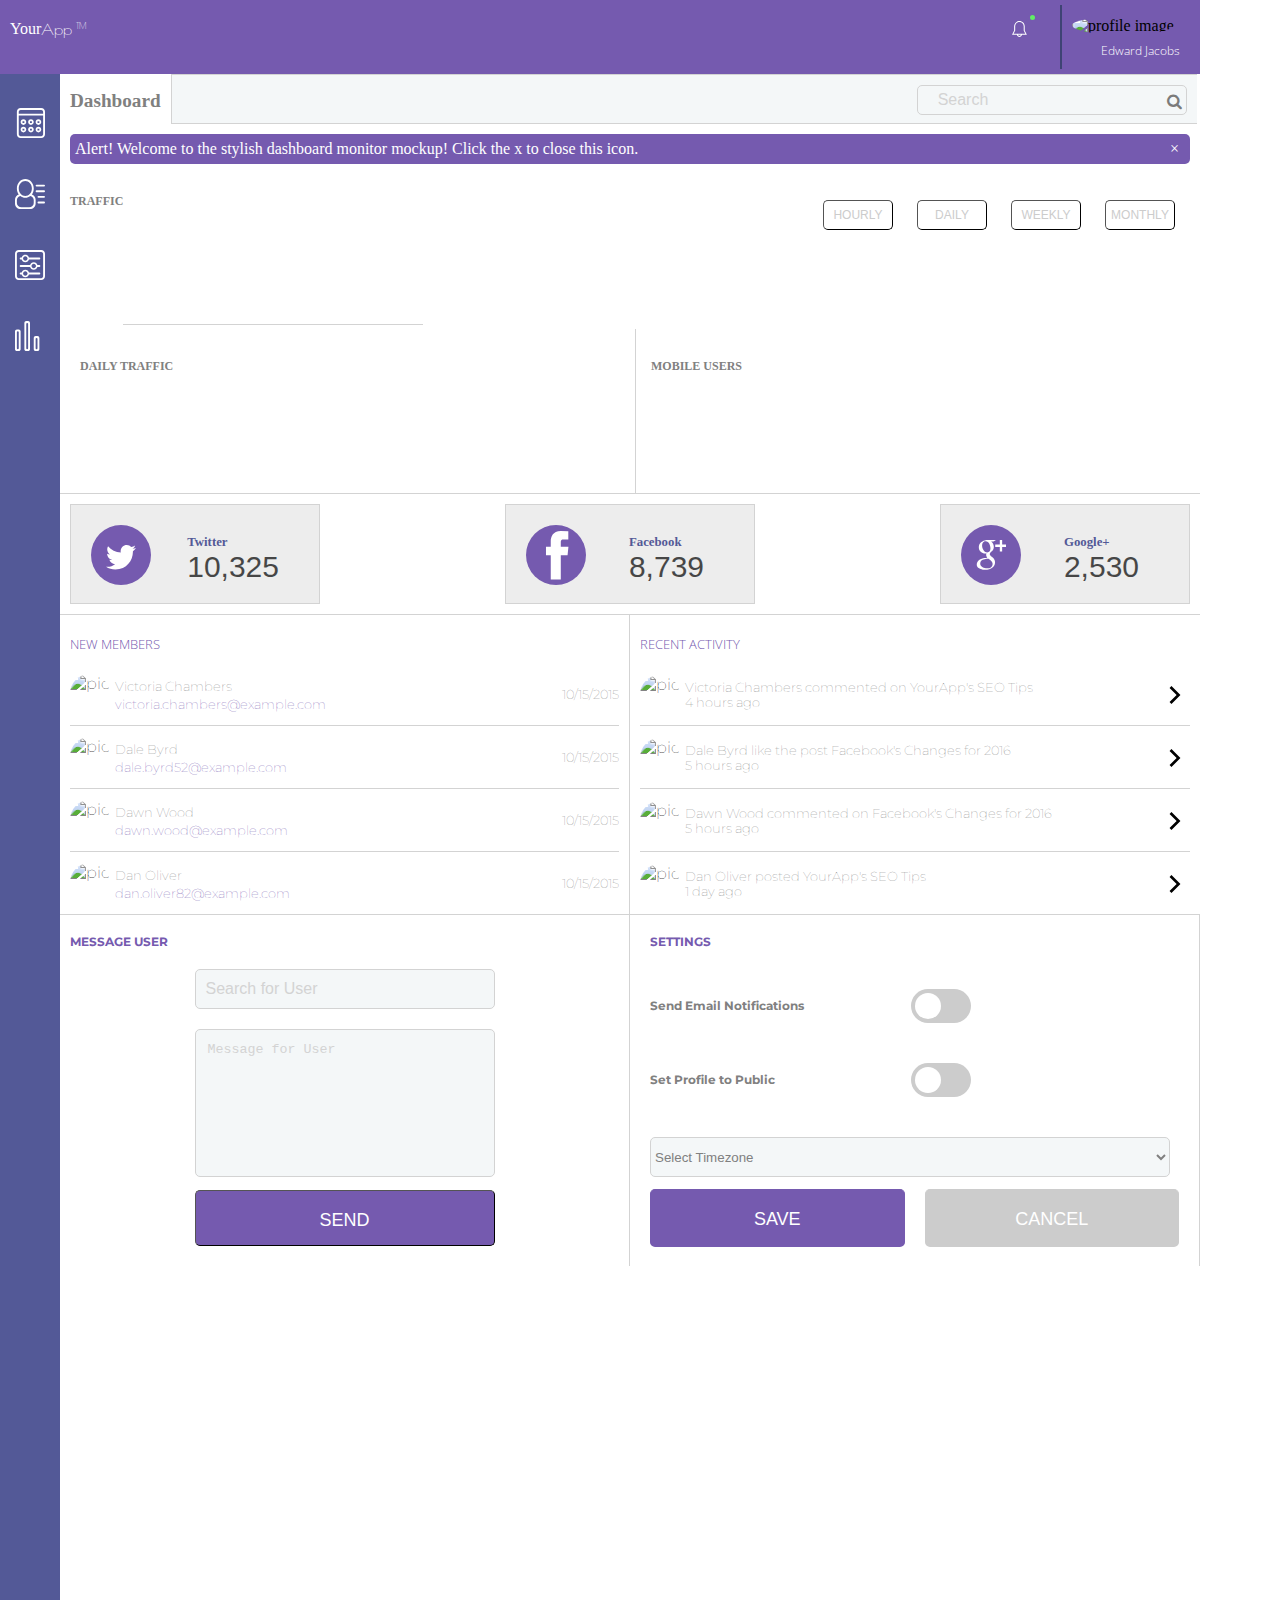
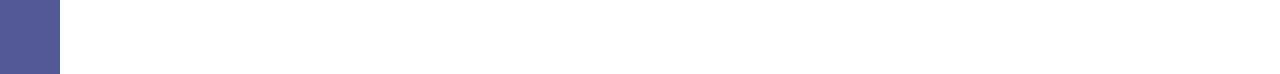
==== commit f9d6628c: "responsive navbar" ====
--- a/web_app_dashboard_v2/index.html
+++ b/web_app_dashboard_v2/index.html
@@ -13,7 +13,6 @@
   <link href="https://fonts.googleapis.com/css?family=Montserrat" rel="stylesheet">
   <link href="https://maxcdn.bootstrapcdn.com/font-awesome/4.2.0/css/font-awesome.min.css" rel="stylesheet" />
 
-
 </head>
 
 <body>
@@ -41,40 +40,50 @@
   </header>
   <!-- End of header -->
 
+  <!-- Navigation -->
+  <div class='navigation'>
+    <nav class='nav-bar'>
+      <ul>
+        <li>
+          <a href='#dashboard'>
+            <img src='icons/icon-dashboard.svg' alt='dashboard'>
+          </a>
+        </li>
+        <li>
+          <a href='#members'>
+            <img src='icons/icon-members.svg' alt='dashboard'>
+          </a>
+        </li>
+        <li>
+          <a href='#settings'>
+            <img src='icons/icon-settings.svg' alt='dashboard'>
+          </a>
+        </li>
+        <li>
+          <a href='#visits'>
+            <img src='icons/icon-visits.svg' alt='dashboard'>
+          </a>
+        </li>
+      </ul>
+    </nav>
+  </div>
+  <!-- End of navigation -->
+
   <!-- Main wrapper -->
   <div class='main-wrapper'>
-    <!-- Sidebar -->
-    <div class='sidebar'>
-      <nav class='nav-sidebar'>
-        <a href='#'>
-          <img src='icons/icon-dashboard.svg' alt='dashboard'>
-        </a>
-        <a href='#'>
-          <img src='icons/icon-members.svg' alt='dashboard'>
-        </a>
-        <a href='#'>
-          <img src='icons/icon-settings.svg' alt='dashboard'>
-        </a>
-        <a href='#'>
-          <img src='icons/icon-visits.svg' alt='dashboard'>
-        </a>
-      </nav>
-    </div>
-    <!-- End of sidebar -->
 
     <!-- Main content div -->
     <div class='main-content'>
 
       <!-- Dashboard Container -->
-
       <div class='dashboard-nav'>
-        <div class='dashboard'>
+        <div class='dashboard' id='dashboard'>
           <h2>Dashboard</h2>
         </div>
 
         <form id='searchbox-form' action='post'>
           <div class='searchbox-div'>
-            <input id="search-nav" required type='text' placeholder='Search'/>
+            <input id="search-nav" required type='text' placeholder='Search' />
             <i id="filtersubmit" class="fa fa-search"></i>
           </div>
         </form>
@@ -95,7 +104,7 @@
       </div>
 
       <!-- Traffic Container -->
-      <div class='traffic-container'>
+      <div class='traffic-container' id='visits'>
         <ul>
           <li>
             <button class='traffic-button' id='0' type='button'>HOURLY</button>
@@ -182,7 +191,7 @@
       <!-- End of social media container -->
 
       <!-- Members flex container -->
-      <div class='members-flex'>
+      <div class='members-flex' id='members'>
         <!-- New members container -->
         <div class='new-members'>
           <h3 id='members-text'>NEW MEMBERS</h3>
@@ -203,7 +212,7 @@
               <img class='pic' alt='pic' src='https://randomuser.me/api/portraits/men/81.jpg'>
               <div class='contact-info'>
                 <p class='name'>Dale Byrd</p>
-                <a class='email' href='dale.byrd52@example.com>'>dale.byrd52@example.com</a>
+                <a class='email' href='dale.byrd52@example.com'>dale.byrd52@example.com</a>
               </div>
             </div>
             <p class='date'>10/15/2015</p>
@@ -211,10 +220,10 @@
 
           <div class='member-div'>
             <div class='profile-info'>
-              <img class='pic' src='https://randomuser.me/api/portraits/women/60.jpg'>
+              <img class='pic' alt='pic' src='https://randomuser.me/api/portraits/women/60.jpg'>
               <div class='contact-info'>
                 <p class='name'>Dawn Wood</p>
-                <a class='email' href='dawn.wood16@example.com>'>dawn.wood@example.com</a>
+                <a class='email' href='dawn.wood16@example.com'>dawn.wood@example.com</a>
               </div>
             </div>
             <p class='date'>10/15/2015</p>
@@ -222,10 +231,10 @@
 
           <div class='member-div-last'>
             <div class='profile-info'>
-              <img class='pic' src='https://randomuser.me/api/portraits/men/25.jpg'>
+              <img class='pic' alt='pic' src='https://randomuser.me/api/portraits/men/25.jpg'>
               <div class='contact-info'>
                 <p class='name'>Dan Oliver</p>
-                <a class='email' href='dan.oliver82@example.com>'>dan.oliver82@example.com</a>
+                <a class='email' href='dan.oliver82@example.com'>dan.oliver82@example.com</a>
               </div>
             </div>
             <p class='date'>10/15/2015</p>
@@ -239,49 +248,49 @@
 
           <div class='activity-div'>
             <div class='profile-info'>
-              <img class='pic' src='https://randomuser.me/api/portraits/men/81.jpg'>
+              <img class='pic' alt='pic' src='https://randomuser.me/api/portraits/men/81.jpg'>
               <div class='contact-info'>
                 <p class='comment'>Victoria Chambers commented on YourApp's SEO Tips</p>
                 <p class='time'>4 hours ago</p>
               </div>
             </div>
-            <img class='chevron' src='[data-uri]'
+            <img class='chevron' alt='chevron' src='[data-uri]'
             />
           </div>
 
           <div class='activity-div'>
             <div class='profile-info'>
-              <img class='pic' src='https://randomuser.me/api/portraits/men/81.jpg'>
+              <img class='pic' alt='pic' src='https://randomuser.me/api/portraits/men/81.jpg'>
               <div class='contact-info'>
                 <p class='comment'>Dale Byrd like the post Facebook's Changes for 2016</p>
                 <p class='time'>5 hours ago</p>
               </div>
             </div>
-            <img src='[data-uri]'
+            <img class='chevron' alt='chevron' src='[data-uri]'
             />
           </div>
 
           <div class='activity-div'>
             <div class='profile-info'>
-              <img class='pic' src='https://randomuser.me/api/portraits/women/60.jpg'>
+              <img class='pic' alt='pic' src='https://randomuser.me/api/portraits/women/60.jpg'>
               <div class='contact-info'>
                 <p class='comment'>Dawn Wood commented on Facebook's Changes for 2016</p>
                 <p class='time'>5 hours ago</p>
               </div>
             </div>
-            <img src='[data-uri]'
+            <img class='chevron' alt='chevron' src='[data-uri]'
             />
           </div>
 
           <div class='activity-div-last'>
             <div class='profile-info'>
-              <img class='pic' src='https://randomuser.me/api/portraits/men/25.jpg'>
+              <img class='pic' alt='pic' src='https://randomuser.me/api/portraits/men/25.jpg'>
               <div class='contact-info'>
                 <p class='comment'>Dan Oliver posted YourApp's SEO Tips</p>
                 <p class='time'>1 day ago</p>
               </div>
             </div>
-            <img src='[data-uri]'
+            <img class='chevron' alt='chevron' src='[data-uri]'
             />
           </div>
         </div>
@@ -291,11 +300,11 @@
       <!-- Message user container form -->
       <div class='message-settings-flex'>
         <div class='message-div'>
-          <form id='message-form' autocomplete='off' action='' method='post'>
-
-            <legend>
+          <form id='message-form' autocomplete='off' action='index.html' method='post'>
+
+            <div>
               <h2 class='message-user'>MESSAGE USER</h2>
-            </legend>
+            </div>
 
             <div class='autocomplete'>
               <input required type='text' id='search-name' name='user_name' placeholder='Search for User'>
@@ -308,7 +317,7 @@
           </form>
         </div>
 
-        <div class='settings-div'>
+        <div class='settings-div' id='settings'>
           <!-- Settings div -->
 
           <h2 class='settings-activity'>SETTINGS</h2>
@@ -357,34 +366,16 @@
         </div>
       </div>
 
-
-
-
-
-
-
-
-
-
-
-
     </div>
-    <!-- End of main wrapper -->
-
-
-
-
-
-
-
-
-
-
-    <script src="https://code.jquery.com/jquery-3.3.1.min.js" integrity="sha256-FgpCb/KJQlLNfOu91ta32o/NMZxltwRo8QtmkMRdAu8="
-      crossorigin="anonymous"></script>
-    <script src="https://ajax.googleapis.com/ajax/libs/jquery/2.1.1/jquery.min.js"></script>
-    <script src='https://cdnjs.cloudflare.com/ajax/libs/Chart.js/2.7.2/Chart.min.js'></script>
-    <script src='app.js'></script>
+
+  </div>
+  <!-- End of main wrapper -->
+
+  <script src="https://code.jquery.com/jquery-3.3.1.min.js" integrity="sha256-FgpCb/KJQlLNfOu91ta32o/NMZxltwRo8QtmkMRdAu8="
+    crossorigin="anonymous"></script>
+  <script src="https://ajax.googleapis.com/ajax/libs/jquery/2.1.1/jquery.min.js"></script>
+  <script src='https://cdnjs.cloudflare.com/ajax/libs/Chart.js/2.7.2/Chart.min.js'></script>
+  <script src='app.js'></script>
 
 </body>
 
--- a/web_app_dashboard_v2/styles.css
+++ b/web_app_dashboard_v2/styles.css
@@ -10,11 +10,12 @@
 }
 
 /*---- Header ----*/
-
+/*
 .main-wrapper {
 	display: flex;
-}
-
+	justify-content: center;
+}
+*/
 .main-content {
 	display: flex;
 	flex-direction: column;
@@ -79,12 +80,31 @@
 	padding-top: 2px;
 }
 
-/*---- Sidebar Navigation ----*/
-
-
-
-
-
+/*---- Navigation ----*/
+
+.navigation {
+	background: #535997;
+	height: 60px;
+	width: 100%;
+	margin-bottom: 15px;
+}
+
+.nav-bar ul {
+	display: flex;
+	justify-content: space-around;
+	text-align: center;
+	padding-left: 0;
+	padding-top: 15px;
+}
+
+.nav-bar li {
+	list-style-type: none;
+}
+
+.nav-bar img {
+	height: 30px;
+	width: 30px;
+}
 
 /*---- Header Icons ----*/
 
@@ -114,11 +134,11 @@
 }
 
 h2 {
-	margin-left: 5px;
+	margin-left: 10px;
 }
 
 .dashboard-nav {
-	height: 100px;
+	height: 60px;
 	display: flex;
 	flex-direction: row;
 }
@@ -130,62 +150,107 @@
 	background: #f4f7f8;
 	border-bottom: 1px solid lightgrey;
 	border-left: 1px solid lightgrey;
-}
-
-.searchbox-div {
-	
+	border-top: 1px solid lightgrey;
 }
 
 #search-nav {
+	max-width: 270px;
 	float: right;
 	margin-right: 10px;
 	border-radius: 5px;
+	margin-left: -250px;
 }
 
 #filtersubmit {
-	position: relative;
+	float: right;
   z-index: 1;
 	top: 1px;
   color: #7B7B7B;
   cursor: pointer;
 	width: 0;
-	padding-top: 5px;
-}
-
-.fa-search {
-	margin-left: 500px
-}
-
-.alert {
-  border: 1px solid #3e4374;
-	margin-left: 10px;
-	margin-right: 10px;
+	padding-top: 8px;
+}
+
+.text-welcome {
+  font-family: 'Montserrat', sans-serif;
+  font-size: 15px;
+	padding-left: 5px;
+}
+
+.closebtn {
+	padding-right: 5px;
+	color: #fff;
+	width: 20px;
+	height: 20px;
+}
+/* Popup box BEGIN */
+.hover_bkgr_fricc{
+	background:rgba(0,0,0,.4);
+	cursor:pointer;
+	display:none;
+	height:100%;
+	position:fixed;
+	text-align:center;
+	top:0;
+	width:100%;
+	z-index:10000;
+}
+.hover_bkgr_fricc .helper{
+	display:inline-block;
+	height:100%;
+	vertical-align:middle;
+}
+.hover_bkgr_fricc > div {
+	background-color: #fff;
+	box-shadow: 10px 10px 60px #555;
+	display: inline-block;
+	height: auto;
+	max-width: 551px;
+	min-height: 100px;
+	vertical-align: middle;
+	width: 60%;
+	position: relative;
+	border-radius: 8px;
+	padding: 15px 5%;
+}
+.popupCloseButton {
+	background-color: #fff;
+	border: 3px solid #999;
+	border-radius: 50px;
+	cursor: pointer;
+	display: inline-block;
+	font-family: arial;
+	font-weight: bold;
+	position: absolute;
+	top: -20px;
+	right: -20px;
+	font-size: 25px;
+	line-height: 25px;
+	width: 30px;
+	height: 30px;
+	text-align: center;
+}
+.popupCloseButton:hover {
+	background-color: #ccc;
+}
+.trigger_popup_fricc {
+	padding-left: 5px;
+	cursor: pointer;
   background-color: #755AAF;
   color: #fff;
   height: 30px;
   border-radius: 5px;
 	line-height: 30px;
-}
-
-.text-alert {
-  padding-left: 5px;
-}
-
-.text-welcome {
-  font-family: 'Montserrat', sans-serif;
-  font-size: 15px;
-  padding-left: 5px;
-}
-
-.closebtn {
-  float: right;
-  padding-right: 5px;
-}
+	display: flex;
+	justify-content: space-between;
+}
+
+/* Popup box End */
 
 /*---- Traffic Dashboard Chart ----*/
 
 .traffic-container {
-  max-width: 100%;
+	max-width: 100%;
 }
 
 .chart-title {
@@ -196,9 +261,22 @@
 	color: grey;
 }
 
-#lineChart {
+#traffic {
   border-bottom: 1px solid lightgrey;
 	padding-bottom: 10px;
+	font-size: .5em;
+	max-width: 1200px;
+	max-height: 300px;
+}
+
+.traffic-button { 
+	width: 70px;
+	height: 30px;
+	font-size: 12px;
+	padding: 0;
+	margin: 10px;
+	color: #ccc;
+	background: #fff;
 }
 
 .traffic-container ul {
@@ -207,24 +285,30 @@
 
 .traffic-container li {
   list-style-type: none;
-  text-align: center;
+	text-align: center;
+	padding: 10px;
 }
 
 .traffic-container a {
 	font-size: 15px;
-  padding: 10px;
+  
 	font-family: 'Montserrat', sans-serif;
 	text-decoration: none;
-	color: grey;
-}
-
-.traffic-container a:hover {
+}
+
+.traffic-button:hover {
 	cursor: pointer;
 	color: white;
 	background-color: #755AAF;
 	border-radius: 10px;
-	opacity: .5;
+	opacity: .8;
 	transition: .5s ease;
+}
+
+
+.traffic-button:focus {
+	background-image: none;
+	outline: 0;
 }
 
 /*---- DAILY TRAFFIC CHART ----*/
@@ -474,7 +558,6 @@
 
 .contact-info {
 	padding-top: 5px;
-
 }
 
 .pic {
@@ -541,12 +624,12 @@
 
 .message-div {
 	max-width: 600px;
+
 	font-family: 'Montserrat', sans-serif;
 	font-weight: lighter;
 	font-size: .8em;
 	border-right: 1px solid lightgrey;
 	text-align: center;
-	
 }
 
 #message-form {
@@ -560,6 +643,54 @@
 	margin-bottom: 20px;
 	border-radius: 5px;
 	background-color: #f4f7f8;
+	padding-left: 0;
+}
+
+/* Autocomplete */
+
+.autocomplete {
+  position: relative;
+  display: inline-block;
+}
+input {
+  border: 1px solid transparent;
+  background-color: #f1f1f1;
+  padding: 10px;
+  font-size: 16px;
+}
+input[type=text] {
+  background-color: #f1f1f1;
+  width: 100%;
+}
+input[type=submit] {
+  background-color: DodgerBlue;
+  color: #fff;
+}
+.autocomplete-items {
+  position: absolute;
+  border: 1px solid #d4d4d4;
+  border-bottom: none;
+  border-top: none;
+  z-index: 99;
+  /*position the autocomplete items to be the same width as the container:*/
+  top: 100%;
+  left: 0;
+  right: 0;
+}
+.autocomplete-items div {
+  padding: 10px;
+  cursor: pointer;
+  background-color: #fff; 
+  border-bottom: 1px solid #d4d4d4; 
+}
+.autocomplete-items div:hover {
+  /*when hovering an item:*/
+  background-color: #e9e9e9; 
+}
+.autocomplete-active {
+  /*when navigating through the items using the arrow keys:*/
+  background-color: DodgerBlue !important; 
+  color: #ffffff; 
 }
 
 .message-user {
@@ -580,9 +711,8 @@
   border-radius: 5px;
 	width: 300px;
 	height: 50px;
-  border: 1px solid #755AAF;
-  border-width: 1px 1px 3px;
-  box-shadow: 0 -1px 0 rgba(255,255,255,0.1) inset;
+  border-width: 1px 1px 1px;
+  box-shadow: none;
   margin-bottom: 10px;
   opacity: 1;
   transition: 1s;
@@ -591,7 +721,7 @@
 textarea {
 	border-radius: 5px;
 	width: 300px;
-	height: 150px;
+	height: 148px;
 	background-color: #f4f7f8;
 	border: 1px solid lightgrey;
 	margin-bottom: 10px;
@@ -656,17 +786,18 @@
 }
 
 .slider-inner:before {
-	content: 'ON';
 	padding-left: 10px;
 	color: #fff;
 }
 
 input:checked + .slider {
-	background-color: #2196F3;
+	background-color: #755AAF;
 }
 
 input:focus + .slider {
-  box-shadow: 0 0 1px #2196F3;
+	box-shadow: 0 0 1px #755AAF;
+	content: 'ON';
+	color: #fff;
 }
 
 input:checked + .slider:before {
@@ -679,6 +810,9 @@
 .slider.round {
 	border-radius: 34px;
 	text-align: left;
+	color: #fff;
+	font-weight: bolder;
+	padding: 10px 0 0 5px;
 }
 
 .slider.round:before {
@@ -729,10 +863,10 @@
 }
 
 .input-text {
-	color: lightgrey;
+	color: grey;
 	height: 40px;
 	margin-bottom: 0;
-	width: 420px;
+	width: 520px;
 }
 
 .dropdown-button-div {
@@ -754,7 +888,6 @@
 	background-color: #755AAF;
 	border: 1px solid #755AAF;
   border-width: 1px 1px 3px;
-  box-shadow: 0 -1px 0 rgba(255,255,255,0.1) inset;
   opacity: 1;
   transition: 1s;
 }
@@ -764,7 +897,6 @@
 	background-color: #ccc;
 	border: 1px solid #ccc;
   border-width: 1px 1px 3px;
-  box-shadow: 0 -1px 0 rgba(255,255,255,0.1) inset;
   opacity: 1;
   transition: 1s;
 }
@@ -778,27 +910,42 @@
   text-align: center;
   font-style: normal;
   border-radius: 5px;
+	height: 50px;
+}
+
+/*---- Media ----*/
+
+ @media (min-width: 768px) {
+	.main-wrapper {
+		padding-left: 60px;
+	}
 	
-	height: 50px;
-}
-
-/*---- Media ----*/
-
- @media (min-width: 768px) {
+	.navigation {
+		background: #535997;
+		height: 1600px;
+		max-width: 60px;
+		margin: 0 auto;
+		float: left;
+	}
 	
-	.sidebar {
-		background: #535997;
-	}
-	.nav-sidebar {
-		width: 60px;
-		margin-top: 20px;
-		margin-left: 15px;
-	}
-	nav img {
-		margin: 0 10px 25px 10px;
-		width: 25px;
-		height: 25px;
-	}
+	.nav-bar ul {
+		height: 300px;
+		display: flex;
+		flex-direction: column;
+		justify-content: space-around;
+		margin-top: 0;
+	}
+	
+	.nav-bar li {
+		list-style-type: none;
+	
+	}
+	
+	.nav-bar img {
+		height: 30px;
+		width: 30px;
+	}
+
 	.traffic-container ul {
 		list-style-type: none;
 		float: right;
@@ -820,7 +967,7 @@
 	}
 	.container-social {
 		max-width: 100%;
-		margin-right: 0 auto;
+		margin-right: 0;
 		display: flex;
 		flex-direction: row;
 		justify-content: space-between;
@@ -839,7 +986,7 @@
 		border-right: 1px solid lightgrey;
 		border-bottom: 1px solid lightgrey;
 		font-weight: lighter;
-		margin-right: 0 auto;
+		margin-right: 0;
 		display: flex;
 		flex-direction: column;
 	}
@@ -876,6 +1023,19 @@
 		border-right: 1px solid lightgrey;
 		text-align: center;
 	}
+	.trigger_popup_fricc {
+		padding-left: 5px;
+		cursor: pointer;
+		margin-left: 10px;
+		margin-right: 10px;
+		background-color: #755AAF;
+		color: #fff;
+		height: 30px;
+		border-radius: 5px;
+		line-height: 30px;
+		display: flex;
+		justify-content: space-between;
+	}
 }
 
 @media (min-width: 1024px) {
